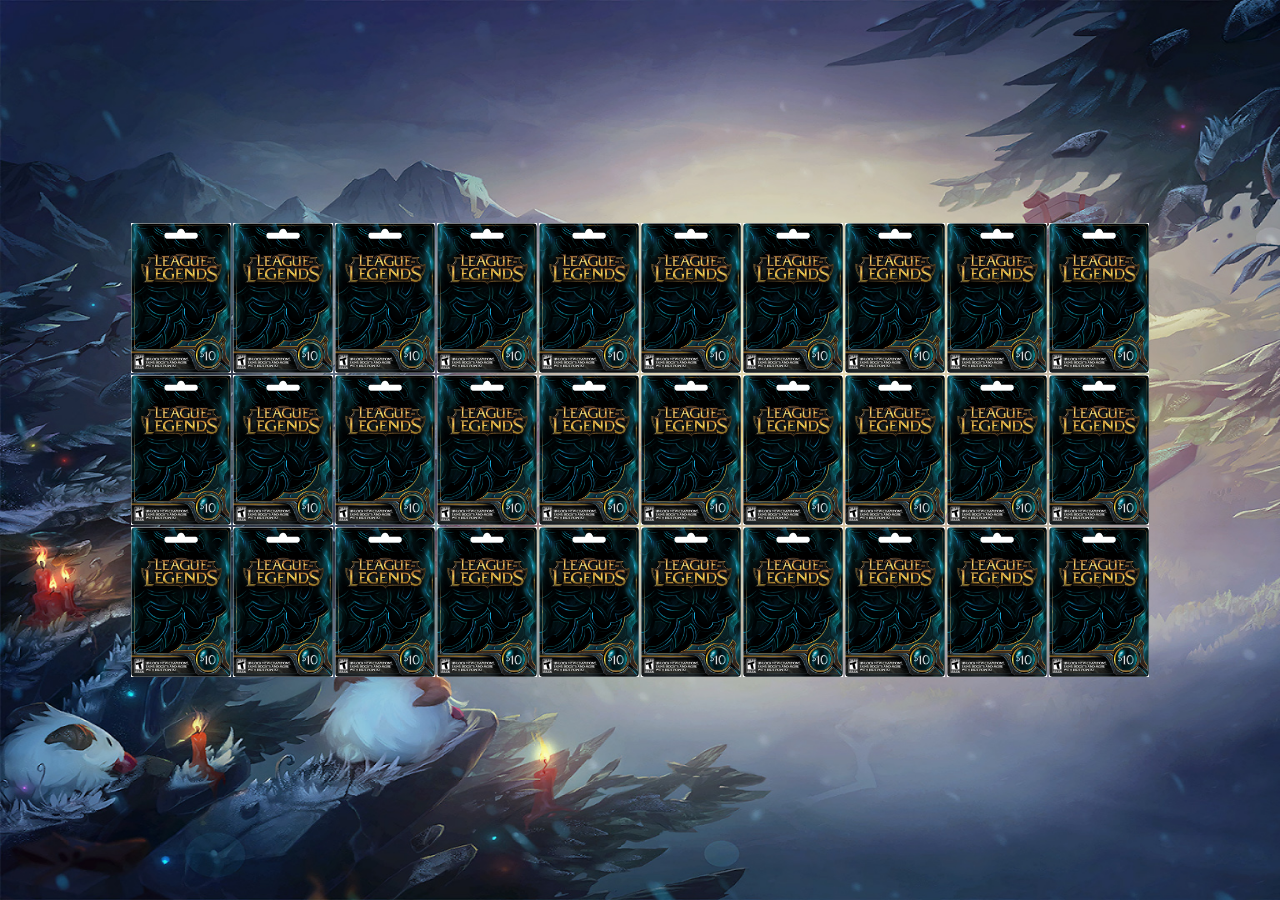
==== Game/lol_connect/index.html @ ad04d85f "v1.0" ====
<!DOCTYPE html>
<html lang="en">
<head>
    <meta charset="UTF-8">
    <meta name="viewport" content="width=device-width, initial-scale=1.0">
    <meta http-equiv="X-UA-Compatible" content="ie=edge">
    <title>League of Legend connect</title>
    <link rel="stylesheet" href="style.css">
</head>
<body>
    <div class="game_play">
        <table id="table">
            
        </table>
    </div>
    <script src="myScript.js"></script>

</body>
</html>
---- Game/lol_connect/style.css ----
html {
    height: 100%;

}
body {
    margin: 0;
    padding: 0;
}
.game_play {
    height: 100vh;
    background-image: url("image/bg.jpg");
    background-attachment: fixed;
    background-size: cover;
    display: flex;
    justify-content: center;
    align-items: center;
}

td {
    width: 100px;
    height: 150px;
    padding: 0;
    
}

td img {
    
    width: 100%;
    height: 100%;
    vertical-align: middle;
    visibility: visible;
}
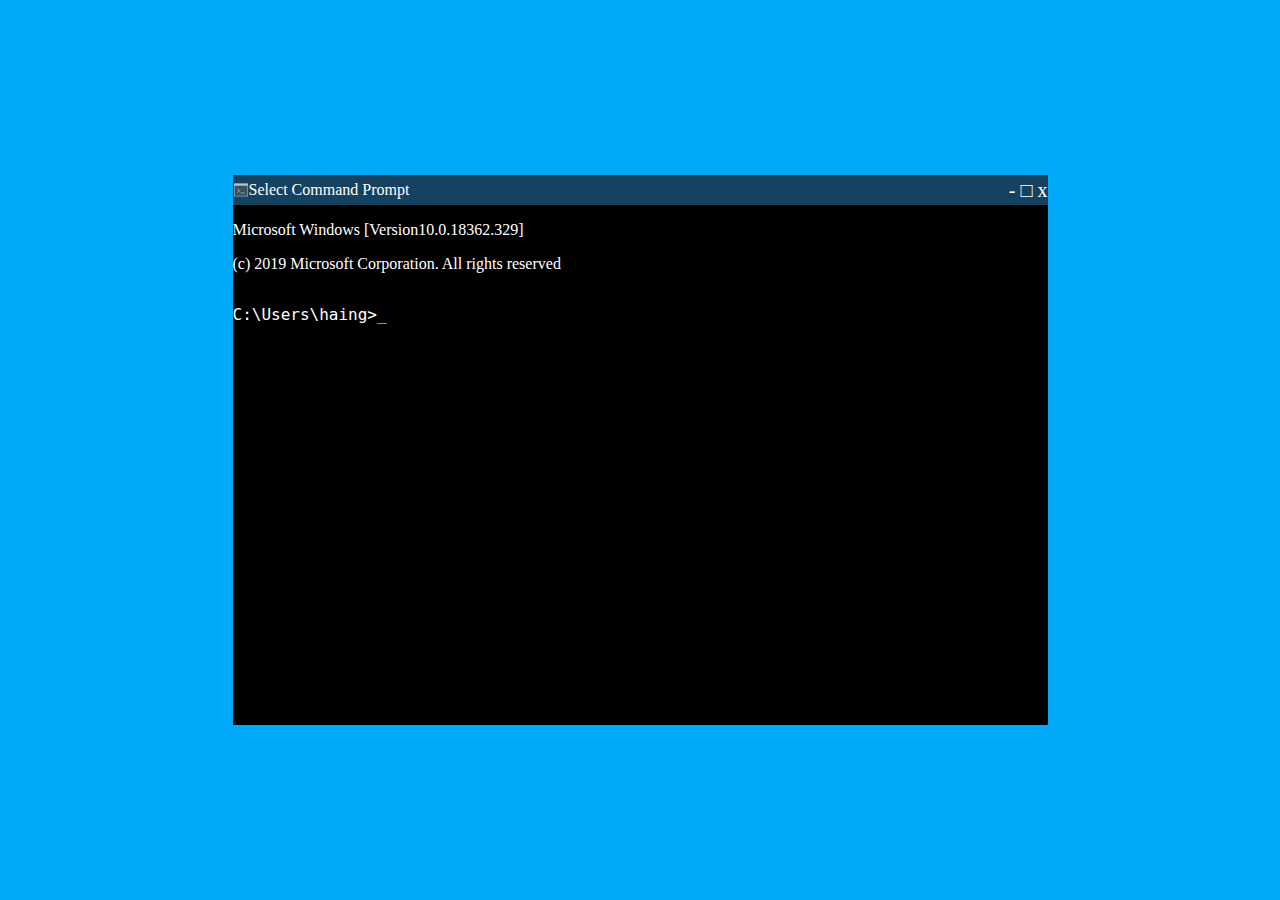
==== commit def65174: "v2.0" ====
--- a/Game/lol_connect/index.html
+++ b/Game/lol_connect/index.html
@@ -1,19 +1,30 @@
-<!DOCTYPE html>
-<html lang="en">
-<head>
-    <meta charset="UTF-8">
-    <meta name="viewport" content="width=device-width, initial-scale=1.0">
-    <meta http-equiv="X-UA-Compatible" content="ie=edge">
-    <title>League of Legend connect</title>
-    <link rel="stylesheet" href="style.css">
-</head>
-<body>
-    <div class="game_play">
-        <table id="table">
-            
-        </table>
-    </div>
-    <script src="myScript.js"></script>
-
-</body>
+<!DOCTYPE html>
+<html>
+
+<head>
+    <title>Command Prompt</title>
+    <link rel="stylesheet" type="text/css" href="./style.css">
+</head>
+
+<body>
+    <div id="container" style="display: flex; justify-content: center;align-items: center;height: 100%">
+        <div id="cmd">
+            <div id="title-cmd"><img src="icon-cmd.png">
+                <p style="flex-grow: 2;"> Select Command Prompt</p>
+                <p style="font-size: 20px;">- &#x25A1; x</p>
+            </div>
+            <div id="body-cmd">
+                <div id="intro-cmd">
+                    <p>Microsoft Windows [Version10.0.18362.329]</p>
+                    <p>(c) 2019 Microsoft Corporation. All rights reserved</p>
+                </div>
+                <div id="line-input-cmd">
+                    <pre>C:\Users\haing><span id="input-cmd"></span><span id="cursor-cmd">_</span></pre>
+                </div>
+            </div>
+        </div>
+    </div>
+    <script language="javascript" src="./cmd-main.js"></script>
+</body>
+
 </html>--- a/Game/lol_connect/style.css
+++ b/Game/lol_connect/style.css
@@ -1,33 +1,44 @@
-html {
-    height: 100%;
-
-}
-body {
-    margin: 0;
-    padding: 0;
-}
-.game_play {
-    height: 100vh;
-    background-image: url("image/bg.jpg");
-    background-attachment: fixed;
-    background-size: cover;
-    display: flex;
-    justify-content: center;
-    align-items: center;
-}
-
-td {
-    width: 100px;
-    height: 150px;
-    padding: 0;
-    
-}
-
-td img {
-    
-    width: 100%;
-    height: 100%;
-    vertical-align: middle;
-    visibility: visible;
-}
-
+html,
+body {
+    height: 100%;
+}
+
+body {
+    margin: 0 auto;
+    font-family: 'Consolas';
+    font-size: 16px;
+    background-color: rgb(0, 170, 248);
+
+}
+
+#cmd {
+    display: flex;
+    flex-direction: column;
+    width: 815px;
+    height: 550px;
+    background-color: #000;
+    color: #FFF;
+}
+
+#title-cmd {
+    background-color: rgb(21, 66, 96);
+    height: 30px;
+    display: flex;
+    justify-content: space-between;
+    align-items: center;
+}
+
+#body-cmd {
+    display: flex;
+    flex-direction: column;
+    overflow-y: scroll;
+}
+
+#cursor-cmd {
+    visibility: visible;
+}
+
+pre {
+    display: inline-block;
+    white-space: pre-wrap;
+}